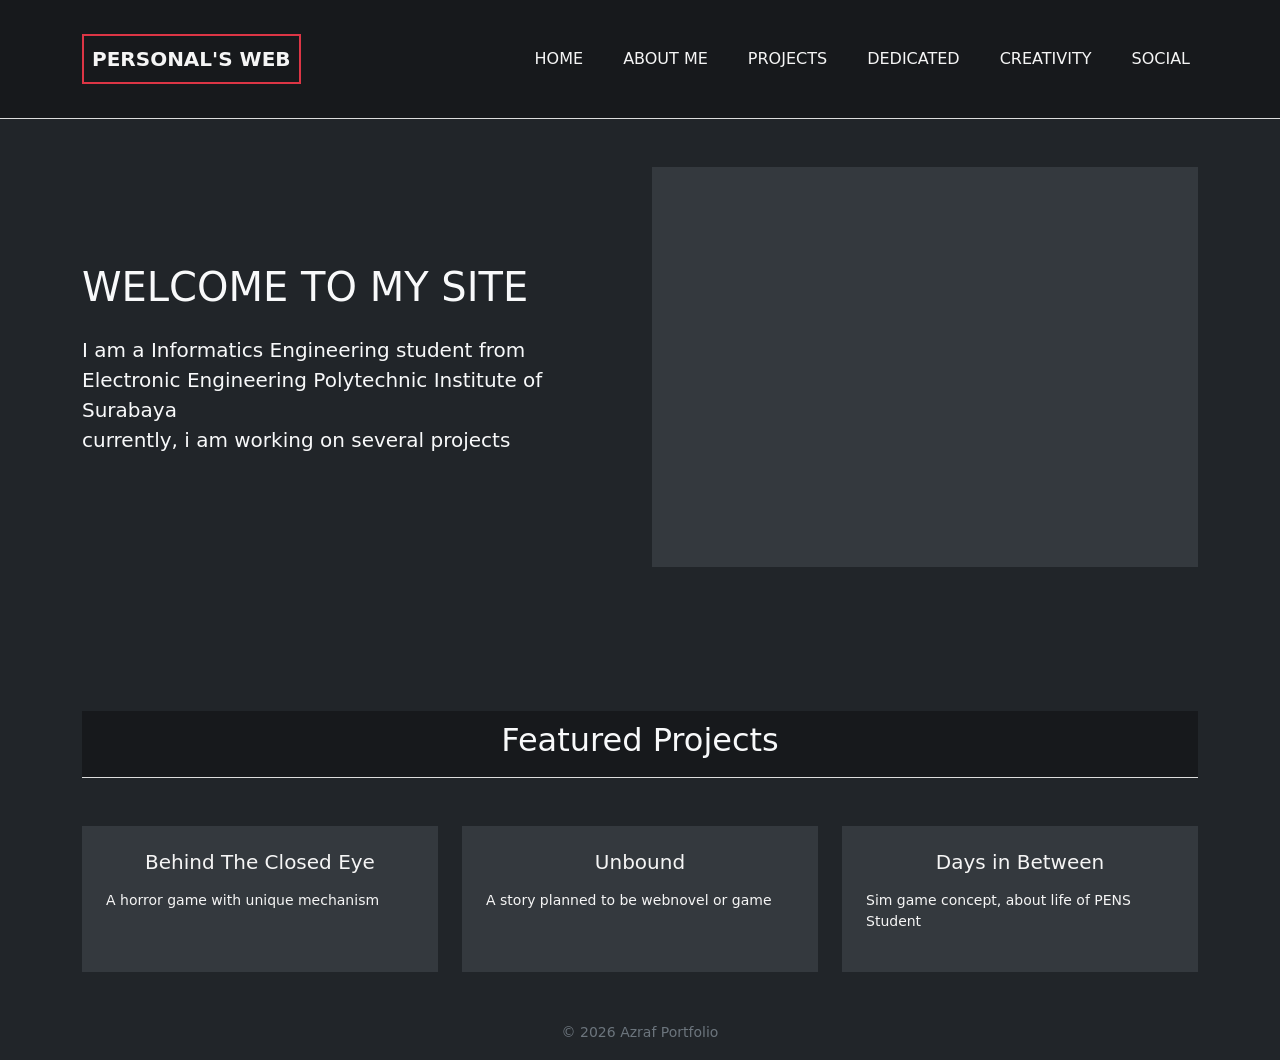
==== index.html @ bf6ce956 "menambahkan bagian about me" ====
<!DOCTYPE html>
<html lang="id">
  <head>
    <meta charset="utf-8">
    <meta name="viewport" content="width=device-width, initial-scale=1">
    <title>Azraf's Website</title>
    <link rel="icon" href="assets/online-student.png">
    <link href="assets/bootstrap-5.3.8-dist/bootstrap-5.3.8-dist/css/bootstrap.min.css" rel="stylesheet">
    <link rel="stylesheet" href="style.css">
  </head>
  <body class="bg-dark text-light">
<!-- BAGIAN KEPALA / NAVIGASI -->
    <header>
<nav class="navbar navbar-expand-lg">
    <div class="container py-3">

        <!-- Logo -->
        <a class="navbar-brand border border-2 border-danger p-2" href="index.html">
            <strong>PERSONAL'S WEB</strong>
        </a>

        <!-- Hamburger -->
        <button class="navbar-toggler" type="button"
                data-bs-toggle="collapse"
                data-bs-target="#navbarMenu"
                aria-controls="navbarMenu"
                aria-expanded="false"
                aria-label="Toggle navigation">
            <span class="navbar-toggler-icon"></span>
        </button>

        <!-- Menu -->
        <div class="collapse navbar-collapse" id="navbarMenu">
            <div class="navbar-nav ms-auto gap-lg-4">
                <a class="nav-link text-uppercase" href="index.html">HOME</a>
                <a class="nav-link text-uppercase" href="about.html">ABOUT ME</a>
                <a class="nav-link text-uppercase" href="projects.html">PROJECTS</a>
                <a class="nav-link text-uppercase" href="dedicated.html">DEDICATED</a>
                <a class="nav-link text-uppercase" href="creativity.html">CREATIVITY</a>
                <a class="nav-link text-uppercase" href="social.html">SOCIAL</a>
            </div>
        </div>

    </div>
</nav>
    </header>

    <!-- KONTEN UTAMA -->
    <main class="container mt-5">
        
        <!-- BAGIAN HERO (Perkenalan Diri) -->
        <section class="row align-items-center mb-5 pb-5">
            
            <!-- Kolom Teks (Kiri) -->
            <article class="col-md-6 text-center text-md-start pe-md-5">
                <h1 class="mb-4 text-uppercase">WELCOME TO MY SITE</h1> <!--[cite: 1] -->
                <p class="fs-5">
                    I am a Informatics Engineering student from<br> <!--[cite: 1] -->
                    Electronic Engineering Polytechnic Institute of<br> <!--[cite: 1] -->
                    Surabaya<br> <!--[cite: 1] -->
                    currently, i am working on several projects <!--[cite: 1] -->
                </p>
            </article>

            <!-- Kolom Gambar (Kanan) -->
            <aside class="col-md-6">
                <!-- Kotak abu-abu sebagai pengganti gambar -->
                <div class="bg-secondary bg-opacity-25 d-flex justify-content-center align-items-center" style="height: 400px;">
                    <h2 class="text-uppercase text-dark" style="transform: rotate(-45deg);"></h2> <!--[cite: 1] -->
                </div>
            </aside>

        </section>

        <!-- BAGIAN PROYEK -->
        <section class="mt-5 pt-5">
            
            <!-- Judul Seksi Proyek -->
            <header class="text-center mb-5">
                <h2>Featured Projects</h2> <!--[cite: 1] -->
            </header>

            <!-- Grid 3 Kolom untuk Kartu Proyek -->
            <div class="row g-4">
                
                <!-- Proyek 1 -->
                <article class="col-md-4">
                    <div class="card bg-secondary bg-opacity-25 h-100 p-4 border-0 rounded-0">
                        <h3 class="h5 text-center mb-3">Behind The Closed Eye</h3> <!--[cite: 1] -->
                        <p class="small">A horror game with unique mechanism</p> <!--[cite: 1] -->
                    </div>
                </article>

                <!-- Proyek 2 -->
                <article class="col-md-4">
                    <div class="card bg-secondary bg-opacity-25 h-100 p-4 border-0 rounded-0">
                        <h3 class="h5 text-center mb-3">Unbound</h3> <!--[cite: 1] -->
                        <p class="small">A story planned to be webnovel or game</p> <!--[cite: 1] -->
                    </div>
                </article>

                <!-- Proyek 3 -->
                <article class="col-md-4">
                    <div class="card bg-secondary bg-opacity-25 h-100 p-4 border-0 rounded-0">
                        <h3 class="h5 text-center mb-3">Days in Between</h3> <!--[cite: 1] -->
                        <p class="small">Sim game concept, about life of PENS Student</p> <!--[cite: 1] -->
                    </div>
                </article>

            </div>
        </section>

        <!-- BAGIAN KAKI: (Opsional) Hak Cipta -->
        <footer class="container text-center mt-5 mb-3 text-secondary">
            <small>&copy; 2026 Azraf Portfolio</small>
        </footer>
        
    </main>
    <script src="assets/bootstrap-5.3.8-dist/bootstrap-5.3.8-dist/js/bootstrap.bundle.min.js"></script>
  </body>
</html>
---- style.css ----
header {
    padding: 10px 20px;
    border-bottom: 1px solid #ddd;
    background-color: #17191c;
}
.navbar .nav-link {
    color: #f5f5f5;
}
.navbar .nav-link:hover {
    color: #dc3545;
}
.navbar .navbar-brand {
    color: #f5f5f5;
}
.navbar-toggler-icon {
    background-image: url("data:image/svg+xml,%3csvg xmlns='http://www.w3.org/2000/svg' viewBox='0 0 30 30'%3e%3cpath stroke='rgba%28255,255,255,1%29' stroke-linecap='round' stroke-miterlimit='10' stroke-width='2' d='M4 7h22M4 15h22M4 23h22'/%3e%3c/svg%3e");
}

.col-md-4 .card {
    color: #f5f5f5;
}

.mb-5 .row .bg-light {
    width: 25px;
    height: 25px;
}
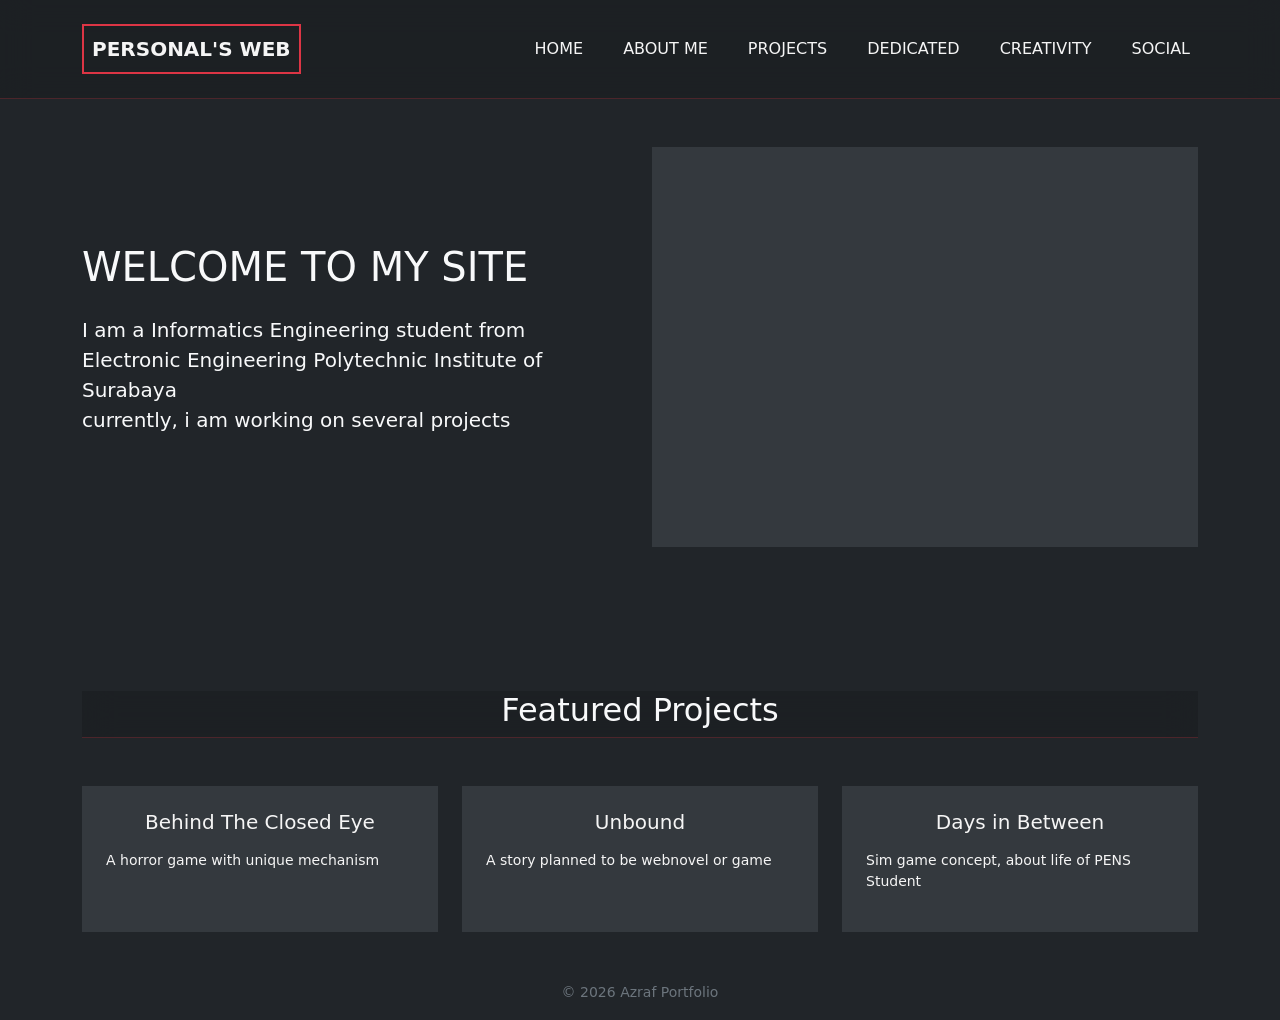
==== commit 808bc638: "add projects page" ====
--- a/index.html
+++ b/index.html
@@ -65,8 +65,8 @@
             <!-- Kolom Gambar (Kanan) -->
             <aside class="col-md-6">
                 <!-- Kotak abu-abu sebagai pengganti gambar -->
-                <div class="bg-secondary bg-opacity-25 d-flex justify-content-center align-items-center" style="height: 400px;">
-                    <h2 class="text-uppercase text-dark" style="transform: rotate(-45deg);"></h2> <!--[cite: 1] -->
+                <div class="kotak-home bg-secondary bg-opacity-25 d-flex justify-content-center align-items-center">
+                    <h2 class="text-uppercase text-dark"></h2> <!--[cite: 1] -->
                 </div>
             </aside>
 
@@ -101,7 +101,7 @@
 
                 <!-- Proyek 3 -->
                 <article class="col-md-4">
-                    <div class="card bg-secondary bg-opacity-25 h-100 p-4 border-0 rounded-0">
+                    <div class="card bg-secondary bg-opacity-25 h-100 p-4 border-0 rounded-0" >
                         <h3 class="h5 text-center mb-3">Days in Between</h3> <!--[cite: 1] -->
                         <p class="small">Sim game concept, about life of PENS Student</p> <!--[cite: 1] -->
                     </div>
--- a/style.css
+++ b/style.css
@@ -1,8 +1,16 @@
+
 header {
-    padding: 10px 20px;
-    border-bottom: 1px solid #ddd;
-    background-color: #17191c;
-}
+    position: sticky;
+    top: 0;
+    z-index: 1000;
+
+    background-color: rgba(23, 25, 28, 0.4);
+    backdrop-filter: blur(16px);
+    -webkit-backdrop-filter: blur(16px);
+
+    border-bottom: 1px solid rgba(220, 53, 69, 0.25);
+}
+
 .navbar .nav-link {
     color: #f5f5f5;
 }
@@ -20,7 +28,301 @@
     color: #f5f5f5;
 }
 
-.mb-5 .row .bg-light {
+.foto-about {
+    height: 250px;
+}
+
+.foto-about-academic-consistency {
+    width: 100%;
+    max-width: 500px;
+    height: 250px;
+
+}
+
+.poster-lomba {
+    height: 350px;
+}
+
+.kotak-home {
+    height: 400px;
+}
+
+
+
+.timeline {
+    position: relative;
+    max-width: 900px;
+    padding: 20px 0;
+}
+
+/* Garis vertikal utama */
+.timeline-track {
+    position: absolute;
+    top: 20px;
+    bottom: 20px;
+    left: 50%;
+    width: 3px;
+    background-color: #dc3545;
+    transform: translateX(-50%);
+}
+
+/* Satu item timeline */
+.timeline-item {
+    display: grid;
+    grid-template-columns: 1fr 60px 1fr;
+    align-items: center;
+    position: relative;
+    min-height: 150px;
+}
+
+/* Tahun */
+.timeline-year {
+    text-align: right;
+    padding-right: 25px;
+}
+
+.timeline-year span {
+    display: inline-block;
+    background-color: rgba(108, 117, 125, 0.25);
+    padding: 5px 15px;
+}
+
+/* Area bulatan */
+.timeline-marker {
+    display: flex;
+    justify-content: center;
+    align-items: center;
+    position: relative;
+    z-index: 2;
+}
+
+/* Bulatan merah */
+.timeline-dot {
+    width: 20px;
+    height: 20px;
+    border-radius: 50%;
+    background-color: #dc3545;
+    border: 4px solid #212529;
+}
+
+/* Kotak informasi */
+.timeline-content {
+    background-color: rgba(108, 117, 125, 0.25);
+    padding: 15px;
+    text-align: center;
+    margin-left: 15px;
+}
+
+.timeline-content h5 {
+    margin-bottom: 5px;
+}
+
+.timeline-content p {
+    font-size: 0.875rem;
+    margin-bottom: 0;
+}
+
+
+@media (max-width: 767.98px) {
+
+    .timeline {
+        padding-left: 20px;
+    }
+
+    .timeline-track {
+        left: 20px;
+        top: 20px;
+        bottom: 20px;
+    }
+
+    .timeline-item {
+        grid-template-columns: 40px 1fr;
+        min-height: 150px;
+    }
+
+    .timeline-year {
+        grid-column: 2;
+        grid-row: 1;
+        text-align: left;
+        padding: 0 0 8px 15px;
+    }
+
+    .timeline-marker {
+        grid-column: 1;
+        grid-row: 1 / span 2;
+    }
+
+    .timeline-content {
+        grid-column: 2;
+        grid-row: 2;
+        margin-left: 15px;
+    }
+}
+
+/* ================================
+   PROJECTS PAGE
+   ================================ */
+
+/* Judul halaman */
+.projects-header {
+    max-width: 900px;
+    margin-left: auto;
+    margin-right: auto;
+}
+
+.projects-title {
+    display: inline-block;
+}
+
+.projects-description {
+    display: inline-block;
+}
+
+
+/* Daftar project */
+.projects-list {
+    max-width: 1100px;
+    margin-left: auto;
+    margin-right: auto;
+}
+
+
+/* Satu project */
+.project-item {
+    position: relative;
+}
+
+
+/* Nomor project */
+.project-marker {
+    min-height: 300px;
+}
+
+.project-number {
+    width: 50px;
+    height: 50px;
+
+    display: flex;
+    justify-content: center;
+    align-items: center;
+
+    background-color: #212529;
+    color: #dc3545;
+
+    border-radius: 50%;
+
+    font-size: 1.5rem;
+    font-weight: bold;
+
+    box-shadow: 0 0 10px rgba(0, 0, 0, 0.5);
+
+    position: relative;
+    z-index: 2;
+}
+
+
+/* Garis di bawah nomor */
+.project-line {
     width: 25px;
-    height: 25px;
+    flex-grow: 1;
+
+    min-height: 250px;
+
+    background-color: #212529;
+}
+
+
+/* Placeholder gambar */
+.project-image {
+    min-height: 300px;
+
+    background-color: rgba(108, 117, 125, 0.25);
+}
+
+.project-placeholder {
+    color: #212529;
+}
+
+
+/* Tag kategori */
+.project-tag {
+    display: inline-block;
+
+    background-color: rgba(108, 117, 125, 0.25);
+
+    padding: 0.25rem 0.5rem;
+
+    color: #212529;
+
+    font-size: 0.875rem;
+    font-weight: bold;
+}
+
+
+/* Informasi project */
+.project-info-label {
+    color: #f5f5f5;
+}
+
+.project-info-box {
+    display: flex;
+
+    max-width: 350px;
+
+    background-color: rgba(108, 117, 125, 0.5);
+
+    color: #212529;
+}
+
+.project-info-accent {
+    width: 8px;
+    flex-shrink: 0;
+
+    background-color: #212529;
+}
+
+.project-info-text {
+    padding: 0.25rem 0.5rem;
+
+    font-size: 0.875rem;
+    font-weight: bold;
+}
+
+
+/* ================================
+   RESPONSIVE
+   ================================ */
+
+@media (max-width: 767.98px) {
+
+    .project-marker {
+        min-height: 300px;
+    }
+
+    .project-number {
+        width: 45px;
+        height: 45px;
+
+        font-size: 1.25rem;
+    }
+
+    .project-line {
+        width: 20px;
+        min-height: 250px;
+    }
+
+    .project-image {
+        min-height: 250px;
+    }
+
+    .project-info-box {
+        max-width: 100%;
+    }
+
+}
+.project-image-content {
+    width: 100%;
+    height: 100%;
+    object-fit: cover;
+    display: block;
 }
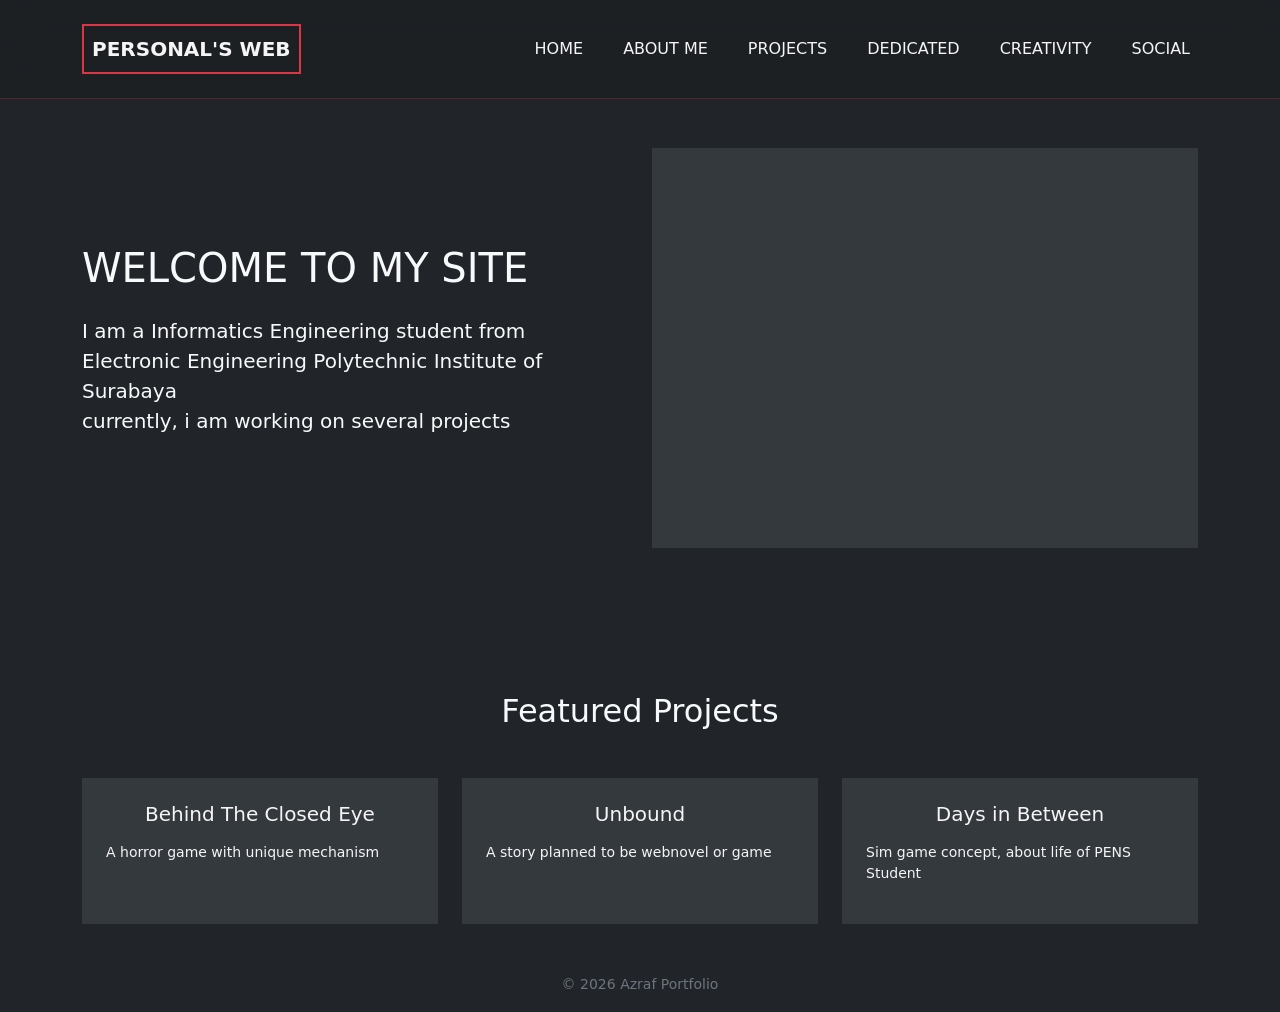
==== commit 517bdde7: "nav can dissapear" ====
--- a/index.html
+++ b/index.html
@@ -76,9 +76,9 @@
         <section class="mt-5 pt-5">
             
             <!-- Judul Seksi Proyek -->
-            <header class="text-center mb-5">
+            <div class="text-center mb-5">
                 <h2>Featured Projects</h2> <!--[cite: 1] -->
-            </header>
+            </div>
 
             <!-- Grid 3 Kolom untuk Kartu Proyek -->
             <div class="row g-4">
@@ -117,5 +117,6 @@
         
     </main>
     <script src="assets/bootstrap-5.3.8-dist/bootstrap-5.3.8-dist/js/bootstrap.bundle.min.js"></script>
+    <script src="global.js"></script>
   </body>
 </html>
--- a/style.css
+++ b/style.css
@@ -1,7 +1,10 @@
 
 header {
-    position: sticky;
+    position: fixed;
     top: 0;
+    left: 0;
+    width: 100%;
+
     z-index: 1000;
 
     background-color: rgba(23, 25, 28, 0.4);
@@ -9,8 +12,20 @@
     -webkit-backdrop-filter: blur(16px);
 
     border-bottom: 1px solid rgba(220, 53, 69, 0.25);
-}
-
+
+    transform: translateY(0);
+    transition: transform 0.3s ease;
+}
+
+/* Navbar disembunyikan */
+header.navbar-hidden {
+    transform: translateY(-100%);
+}
+
+/* Karena header sekarang fixed */
+main {
+    padding-top: 100px;
+}
 .navbar .nav-link {
     color: #f5f5f5;
 }
@@ -159,11 +174,7 @@
     }
 }
 
-/* ================================
-   PROJECTS PAGE
-   ================================ */
-
-/* Judul halaman */
+
 .projects-header {
     max-width: 900px;
     margin-left: auto;
@@ -179,7 +190,6 @@
 }
 
 
-/* Daftar project */
 .projects-list {
     max-width: 1100px;
     margin-left: auto;
@@ -187,13 +197,12 @@
 }
 
 
-/* Satu project */
 .project-item {
     position: relative;
 }
 
 
-/* Nomor project */
+
 .project-marker {
     min-height: 300px;
 }
@@ -221,7 +230,7 @@
 }
 
 
-/* Garis di bawah nomor */
+
 .project-line {
     width: 25px;
     flex-grow: 1;
@@ -232,7 +241,7 @@
 }
 
 
-/* Placeholder gambar */
+
 .project-image {
     min-height: 300px;
 
@@ -244,7 +253,7 @@
 }
 
 
-/* Tag kategori */
+
 .project-tag {
     display: inline-block;
 
@@ -289,10 +298,6 @@
 }
 
 
-/* ================================
-   RESPONSIVE
-   ================================ */
-
 @media (max-width: 767.98px) {
 
     .project-marker {
@@ -323,6 +328,6 @@
 .project-image-content {
     width: 100%;
     height: 100%;
-    object-fit: cover;
+    object-fit: contain;
     display: block;
 }
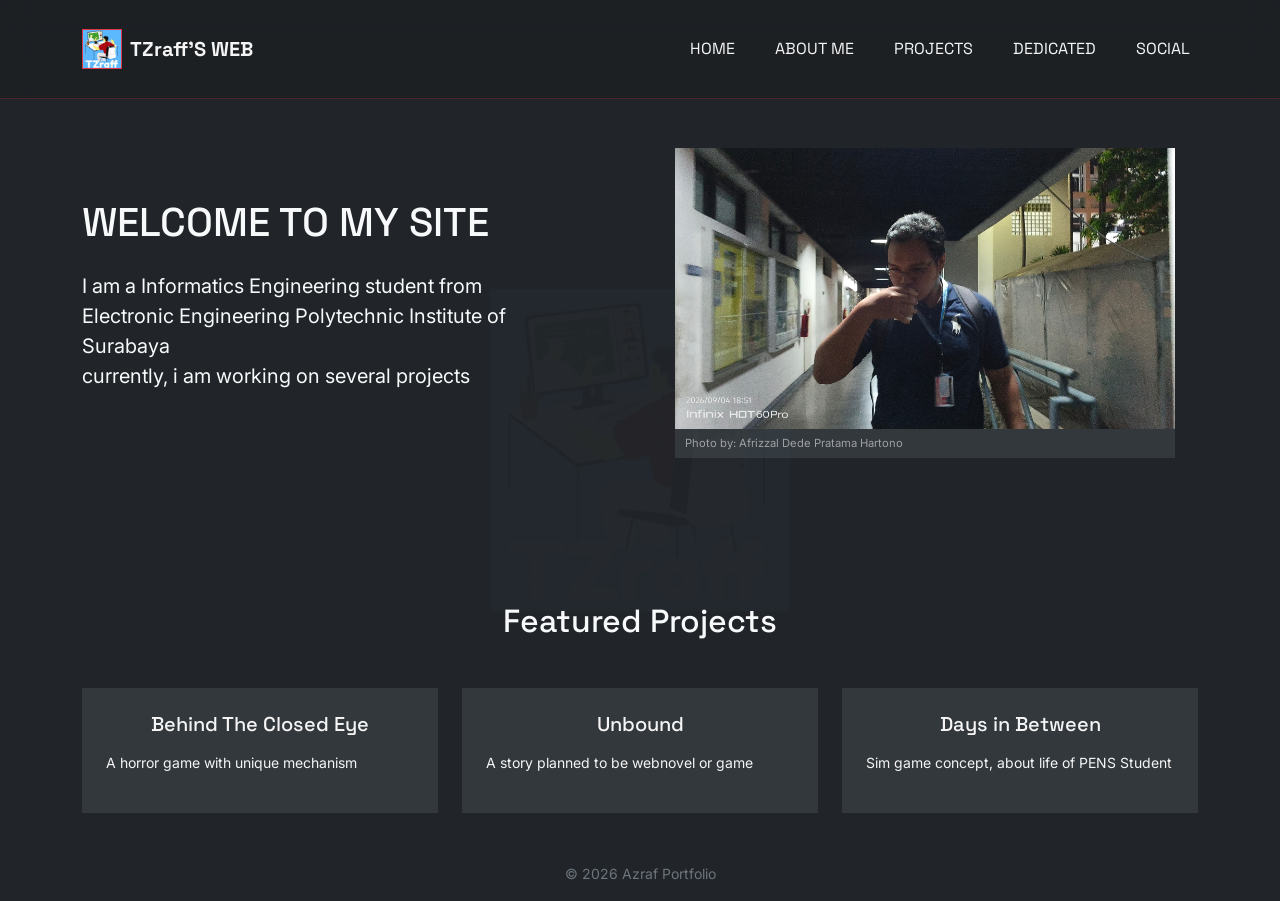
==== commit a96ab7bc: "menambahkan asset, mengubah font, dan memberi efek animasi fade-in fade-out" ====
--- a/index.html
+++ b/index.html
@@ -4,20 +4,26 @@
     <meta charset="utf-8">
     <meta name="viewport" content="width=device-width, initial-scale=1">
     <title>Azraf's Website</title>
-    <link rel="icon" href="assets/online-student.png">
+    <link rel="icon" href="assets/logo TZraff.jpeg">
     <link href="assets/bootstrap-5.3.8-dist/bootstrap-5.3.8-dist/css/bootstrap.min.css" rel="stylesheet">
     <link rel="stylesheet" href="style.css">
   </head>
   <body class="bg-dark text-light">
+
+<!-- background-web -->
+<div class="background-web">
+    <img src="assets/logo TZraff.jpeg" alt="">
+</div>
 <!-- BAGIAN KEPALA / NAVIGASI -->
     <header>
 <nav class="navbar navbar-expand-lg">
     <div class="container py-3">
 
         <!-- Logo -->
-        <a class="navbar-brand border border-2 border-danger p-2" href="index.html">
-            <strong>PERSONAL'S WEB</strong>
-        </a>
+        <a class="navbar-brand d-flex align-items-center gap-2" href="index.html">
+    <img src="assets/logo TZraff.jpeg" alt="TZraff Logo" class="navbar-logo">
+    <strong>TZraff'S WEB</strong>
+</a>
 
         <!-- Hamburger -->
         <button class="navbar-toggler" type="button"
@@ -36,7 +42,6 @@
                 <a class="nav-link text-uppercase" href="about.html">ABOUT ME</a>
                 <a class="nav-link text-uppercase" href="projects.html">PROJECTS</a>
                 <a class="nav-link text-uppercase" href="dedicated.html">DEDICATED</a>
-                <a class="nav-link text-uppercase" href="creativity.html">CREATIVITY</a>
                 <a class="nav-link text-uppercase" href="social.html">SOCIAL</a>
             </div>
         </div>
@@ -65,8 +70,9 @@
             <!-- Kolom Gambar (Kanan) -->
             <aside class="col-md-6">
                 <!-- Kotak abu-abu sebagai pengganti gambar -->
-                <div class="kotak-home bg-secondary bg-opacity-25 d-flex justify-content-center align-items-center">
-                    <h2 class="text-uppercase text-dark"></h2> <!--[cite: 1] -->
+                <div class="kotak-home bg-secondary bg-opacity-25 justify-content-center align-items-center">
+                    <img src="assets/foto-home.jpeg" alt="pria tampan">
+                    <p class="photo-caption">Photo by: Afrizzal Dede Pratama Hartono</p>
                 </div>
             </aside>
 
@@ -85,26 +91,26 @@
                 
                 <!-- Proyek 1 -->
                 <article class="col-md-4">
-                    <div class="card bg-secondary bg-opacity-25 h-100 p-4 border-0 rounded-0">
+                    <a class="card bg-secondary bg-opacity-25 h-100 p-4 border-0 rounded-0" href="projects.html#behind-the-closed-eyes">
                         <h3 class="h5 text-center mb-3">Behind The Closed Eye</h3> <!--[cite: 1] -->
                         <p class="small">A horror game with unique mechanism</p> <!--[cite: 1] -->
-                    </div>
+                    </a>
                 </article>
 
                 <!-- Proyek 2 -->
                 <article class="col-md-4">
-                    <div class="card bg-secondary bg-opacity-25 h-100 p-4 border-0 rounded-0">
+                    <a class="card bg-secondary bg-opacity-25 h-100 p-4 border-0 rounded-0" href="projects.html#unbound--">
                         <h3 class="h5 text-center mb-3">Unbound</h3> <!--[cite: 1] -->
                         <p class="small">A story planned to be webnovel or game</p> <!--[cite: 1] -->
-                    </div>
+                    </a>
                 </article>
 
                 <!-- Proyek 3 -->
                 <article class="col-md-4">
-                    <div class="card bg-secondary bg-opacity-25 h-100 p-4 border-0 rounded-0" >
+                    <a class="card bg-secondary bg-opacity-25 h-100 p-4 border-0 rounded-0" href="projects.html#days-in-between" >
                         <h3 class="h5 text-center mb-3">Days in Between</h3> <!--[cite: 1] -->
                         <p class="small">Sim game concept, about life of PENS Student</p> <!--[cite: 1] -->
-                    </div>
+                    </a>
                 </article>
 
             </div>
--- a/style.css
+++ b/style.css
@@ -1,10 +1,39 @@
+/* =========================================
+   GLOBAL TYPOGRAPHY
+   ========================================= */
+
+@import url('https://fonts.googleapis.com/css2?family=Inter:wght@400;500;600;700&family=JetBrains+Mono:wght@400;500;600;700&family=Space+Grotesk:wght@400;500;600;700&display=swap');
+
+body {
+    font-family: 'Inter', sans-serif;
+}
+
+h1,
+h2,
+h3,
+h4,
+h5,
+h6,
+.navbar,
+.heading-box,
+.title-box-gray,
+.game-title {
+    font-family: 'Space Grotesk', sans-serif;
+}
+
+.page-monospace {
+    font-family: 'JetBrains Mono', monospace;
+}
+
+/* =========================================
+   HEADER & NAVBAR
+   ========================================= */
 
 header {
     position: fixed;
     top: 0;
     left: 0;
     width: 100%;
-
     z-index: 1000;
 
     background-color: rgba(23, 25, 28, 0.4);
@@ -17,30 +46,62 @@
     transition: transform 0.3s ease;
 }
 
-/* Navbar disembunyikan */
 header.navbar-hidden {
     transform: translateY(-100%);
 }
 
-/* Karena header sekarang fixed */
 main {
     padding-top: 100px;
 }
+
 .navbar .nav-link {
     color: #f5f5f5;
 }
+
 .navbar .nav-link:hover {
     color: #dc3545;
 }
+
+.navbar .nav-link.active {
+    color: #ffffff;
+}
+.navbar-logo {
+    width: 40px;
+    height: 40px;
+    object-fit: cover;
+    border: 1px solid #dc3545;
+}
 .navbar .navbar-brand {
     color: #f5f5f5;
 }
+
 .navbar-toggler-icon {
     background-image: url("data:image/svg+xml,%3csvg xmlns='http://www.w3.org/2000/svg' viewBox='0 0 30 30'%3e%3cpath stroke='rgba%28255,255,255,1%29' stroke-linecap='round' stroke-miterlimit='10' stroke-width='2' d='M4 7h22M4 15h22M4 23h22'/%3e%3c/svg%3e");
 }
 
+.scroll-reveal {
+    opacity: 0;
+    filter: blur(8px) grayscale(1);
+    transform: translateY(25px) scale(0.99);
+
+    transition:
+        opacity 0.7s ease,
+        filter 0.7s ease,
+        transform 0.7s ease;
+}
+
+.scroll-reveal.show {
+    opacity: 1;
+    filter: blur(0) grayscale(0);
+    transform: translateY(0) scale(1);
+}
+/* =========================================
+   GENERAL / ABOUT
+   ========================================= */
+
 .col-md-4 .card {
     color: #f5f5f5;
+    text-decoration: none;
 }
 
 .foto-about {
@@ -51,7 +112,6 @@
     width: 100%;
     max-width: 500px;
     height: 250px;
-
 }
 
 .poster-lomba {
@@ -59,10 +119,52 @@
 }
 
 .kotak-home {
-    height: 400px;
-}
-
-
+    display: flex;
+    flex-direction: column;
+    background-color: rgba(108, 117, 125, 0.25);
+    max-width: 500px;   /* Atur angka ini (misal: 400px atau 500px) sesuai ukuran kecil yang Anda inginkan */
+    margin: 0 auto;
+}
+
+.kotak-home img {
+    width: 100%;
+    height: auto;
+    display: block;
+}
+
+
+.kotak-home .border {
+    height: 100%;
+    display: flex;
+    flex-direction: column;
+    justify-content: space-between;
+    background-color: transparent !important;
+    border: none !important;
+    padding: 0 !important; /* Menghilangkan jarak putih di sekeliling gambar */
+
+}
+
+.kolom-teks-tengah {
+    display: flex;
+    align-items: center;
+    justify-content: center;
+    text-align: center;
+}
+
+.photo-caption {
+    display: block;
+    width: 100%;
+
+    margin: 0;
+    padding: 6px 10px;
+
+    color: rgba(245, 245, 245, 0.55);
+    font-size: 0.7rem;
+    text-align: left;
+}
+/* =========================================
+   TIMELINE
+   ========================================= */
 
 .timeline {
     position: relative;
@@ -70,27 +172,27 @@
     padding: 20px 0;
 }
 
-/* Garis vertikal utama */
 .timeline-track {
     position: absolute;
     top: 20px;
     bottom: 20px;
     left: 50%;
     width: 3px;
+
     background-color: #dc3545;
+
     transform: translateX(-50%);
 }
 
-/* Satu item timeline */
 .timeline-item {
     display: grid;
     grid-template-columns: 1fr 60px 1fr;
     align-items: center;
+
     position: relative;
     min-height: 150px;
 }
 
-/* Tahun */
 .timeline-year {
     text-align: right;
     padding-right: 25px;
@@ -98,34 +200,38 @@
 
 .timeline-year span {
     display: inline-block;
-    background-color: rgba(108, 117, 125, 0.25);
+
+    background-color: rgba(108, 117, 125, 0.25);
+
     padding: 5px 15px;
 }
 
-/* Area bulatan */
 .timeline-marker {
     display: flex;
     justify-content: center;
     align-items: center;
+
     position: relative;
     z-index: 2;
 }
 
-/* Bulatan merah */
 .timeline-dot {
     width: 20px;
     height: 20px;
+
     border-radius: 50%;
+
     background-color: #dc3545;
     border: 4px solid #212529;
 }
 
-/* Kotak informasi */
 .timeline-content {
     background-color: rgba(108, 117, 125, 0.25);
+
     padding: 15px;
+    margin-left: 15px;
+
     text-align: center;
-    margin-left: 15px;
 }
 
 .timeline-content h5 {
@@ -138,7 +244,390 @@
 }
 
 
+/* =========================================
+   PROJECTS - GENERAL
+   ========================================= */
+
+.projects-header {
+    max-width: 900px;
+
+    margin-left: auto;
+    margin-right: auto;
+}
+
+.projects-title,
+.projects-description {
+    display: inline-block;
+}
+
+.projects-list {
+    max-width: 1100px;
+
+    margin-left: auto;
+    margin-right: auto;
+}
+
+.project-item {
+    position: relative;
+}
+
+.project-marker {
+    min-height: 300px;
+}
+
+.project-number {
+    width: 50px;
+    height: 50px;
+
+    display: flex;
+    justify-content: center;
+    align-items: center;
+
+    position: relative;
+    z-index: 2;
+
+    background-color: #212529;
+    color: #dc3545;
+
+    border-radius: 50%;
+
+    font-size: 1.5rem;
+    font-weight: bold;
+
+    box-shadow: 0 0 10px rgba(0, 0, 0, 0.5);
+}
+
+.project-line {
+    width: 25px;
+    min-height: 250px;
+
+    flex-grow: 1;
+
+    background-color: #212529;
+}
+
+.project-image {
+    min-height: 300px;
+
+    background-color: rgba(108, 117, 125, 0.25);
+}
+
+.project-image-content {
+    width: 100%;
+    height: 100%;
+
+    display: block;
+
+    object-fit: contain;
+}
+
+.project-placeholder {
+    color: #212529;
+}
+
+.project-tag {
+    display: inline-block;
+
+    background-color: rgba(108, 117, 125, 0.25);
+
+    padding: 0.25rem 0.5rem;
+
+    color: rgb(225, 125, 125);
+
+    font-size: 0.875rem;
+    font-weight: bold;
+}
+
+
+/* =========================================
+   PROJECT INFORMATION
+   ========================================= */
+
+.project-info-label {
+    color: #f5f5f5;
+}
+
+.project-info-text {
+    padding: 0.25rem 0.5rem;
+
+    color: rgb(225, 125, 125);
+
+    font-size: 0.875rem;
+    font-weight: bold;
+}
+
+.project-info-box {
+    display: flex;
+
+    max-width: 350px;
+
+    background-color: rgba(108, 117, 125, 0.5);
+
+    color: #212529;
+}
+
+.project-info-accent {
+    width: 8px;
+    flex-shrink: 0;
+
+    background-color: #212529;
+}
+
+
+/* =========================================
+   THE CLOSED EYES
+   ========================================= */
+
+/*
+.page-monospace {
+    font-family: 'Courier New', Courier, monospace;
+}
+
+.page-monospace p,
+.page-monospace h1,
+.page-monospace h2,
+.page-monospace h3,
+.page-monospace h4,
+.page-monospace h5 {
+    letter-spacing: 0.5px;
+}
+*/
+
+
+/* ---------- Typography & Title ---------- */
+
+.title-box-gray {
+    display: inline-block;
+
+    background-color: rgba(108, 117, 125, 0.5);
+
+    padding: 0.2rem 2.5rem;
+
+    font-weight: bold;
+    font-size: 1.25rem;
+    letter-spacing: 3px;
+}
+
+.game-title {
+    font-size: 2.5rem;
+    font-weight: bold;
+    letter-spacing: 4px;
+}
+
+.subtitle-box-inverted {
+    display: inline-block;
+
+    background-color: #f5f5f5;
+    color: #212529;
+
+    padding: 2px 10px;
+
+    font-size: 0.85rem;
+    font-weight: bold;
+}
+
+.tracking-wide {
+    letter-spacing: 2px;
+}
+
+.heading-box {
+    display: inline-block;
+
+    background-color: rgba(108, 117, 125, 0.5);
+
+    padding: 0.5rem 3rem;
+
+    font-weight: bold;
+    font-size: 1.1rem;
+    letter-spacing: 2px;
+}
+
+.content-box-gray {
+    max-width: 900px;
+
+    background-color: rgba(108, 117, 125, 0.25);
+
+    padding: 2.5rem;
+}
+
+
+/* ---------- Dividers ---------- */
+
+.divider-thick {
+    width: 100%;
+    height: 40px;
+
+    display: flex;
+    align-items: center;
+
+    position: relative;
+
+    background-color: #111;
+}
+
+.divider-thick::after {
+    content: "";
+
+    width: 100%;
+    height: 8px;
+
+    background-color: #dc3545;
+}
+
+.divider-barbell {
+    width: 100%;
+    height: 8px;
+
+    position: relative;
+
+    margin: 5rem 0;
+
+    background-color: #dc3545;
+
+    border-radius: 4px;
+}
+
+.divider-barbell::before,
+.divider-barbell::after {
+    content: "";
+
+    width: 35px;
+    height: 35px;
+
+    position: absolute;
+    top: 50%;
+
+    background-color: #111;
+
+    border-radius: 50%;
+
+    transform: translateY(-50%);
+}
+
+.divider-barbell::before {
+    left: -10px;
+}
+
+.divider-barbell::after {
+    right: -10px;
+}
+
+
+/* ---------- Flowchart ---------- */
+
+.flowchart-wrapper {
+    max-width: 700px;
+}
+
+.flowchart-pill {
+    display: inline-block;
+
+    min-width: 180px;
+
+    background-color: rgba(108, 117, 125, 0.5);
+
+    padding: 12px 30px;
+
+    border-radius: 50px;
+
+    font-weight: bold;
+
+    text-align: center;
+}
+
+.flowchart-line-vertical,
+.flowchart-line-vertical-drop {
+    width: 1px;
+    height: 35px;
+
+    background-color: #f5f5f5;
+}
+
+.flowchart-line-vertical {
+    margin: 0 auto;
+}
+
+.flowchart-line-horizontal {
+    width: 60%;
+    height: 35px;
+
+    position: relative;
+    margin: 0 auto;
+
+    background-color: transparent;
+}
+
+.flowchart-line-horizontal::before {
+    content: "";
+
+    position: absolute;
+    top: 0;
+    left: 0;
+
+    width: 100%;
+    height: 1px;
+
+    background-color: #f5f5f5;
+}
+
+.flowchart-branches .flowchart-branch {
+    width: 45%;
+}
+
+
+/* ---------- Info Cards & Placeholders ---------- */
+
+.info-card {
+    height: 100%;
+
+    display: flex;
+    flex-direction: column;
+    justify-content: center;
+
+    background-color: rgba(108, 117, 125, 0.25);
+
+    padding: 1.5rem 1rem;
+
+    text-align: center;
+}
+
+.info-card h5 {
+    font-weight: bold;
+    font-size: 1rem;
+}
+
+.info-card p {
+    font-size: 0.85rem;
+    margin-bottom: 0;
+}
+
+.placeholder-box {
+    min-height: 250px;
+
+    display: flex;
+    align-items: center;
+    justify-content: center;
+
+    background-color: rgba(108, 117, 125, 0.25);
+
+    color: #f5f5f5;
+
+    font-size: 1.2rem;
+    font-weight: bold;
+}
+
+.placeholder-box-tall {
+    min-height: 400px;
+}
+
+
+/* =========================================
+   RESPONSIVE - MAX WIDTH 767.98px
+   ========================================= */
+
 @media (max-width: 767.98px) {
+
+    /* ---------- Timeline ---------- */
 
     .timeline {
         padding-left: 20px;
@@ -158,8 +647,10 @@
     .timeline-year {
         grid-column: 2;
         grid-row: 1;
+
+        padding: 0 0 8px 15px;
+
         text-align: left;
-        padding: 0 0 8px 15px;
     }
 
     .timeline-marker {
@@ -170,135 +661,12 @@
     .timeline-content {
         grid-column: 2;
         grid-row: 2;
+
         margin-left: 15px;
     }
-}
-
-
-.projects-header {
-    max-width: 900px;
-    margin-left: auto;
-    margin-right: auto;
-}
-
-.projects-title {
-    display: inline-block;
-}
-
-.projects-description {
-    display: inline-block;
-}
-
-
-.projects-list {
-    max-width: 1100px;
-    margin-left: auto;
-    margin-right: auto;
-}
-
-
-.project-item {
-    position: relative;
-}
-
-
-
-.project-marker {
-    min-height: 300px;
-}
-
-.project-number {
-    width: 50px;
-    height: 50px;
-
-    display: flex;
-    justify-content: center;
-    align-items: center;
-
-    background-color: #212529;
-    color: #dc3545;
-
-    border-radius: 50%;
-
-    font-size: 1.5rem;
-    font-weight: bold;
-
-    box-shadow: 0 0 10px rgba(0, 0, 0, 0.5);
-
-    position: relative;
-    z-index: 2;
-}
-
-
-
-.project-line {
-    width: 25px;
-    flex-grow: 1;
-
-    min-height: 250px;
-
-    background-color: #212529;
-}
-
-
-
-.project-image {
-    min-height: 300px;
-
-    background-color: rgba(108, 117, 125, 0.25);
-}
-
-.project-placeholder {
-    color: #212529;
-}
-
-
-
-.project-tag {
-    display: inline-block;
-
-    background-color: rgba(108, 117, 125, 0.25);
-
-    padding: 0.25rem 0.5rem;
-
-    color: #212529;
-
-    font-size: 0.875rem;
-    font-weight: bold;
-}
-
-
-/* Informasi project */
-.project-info-label {
-    color: #f5f5f5;
-}
-
-.project-info-box {
-    display: flex;
-
-    max-width: 350px;
-
-    background-color: rgba(108, 117, 125, 0.5);
-
-    color: #212529;
-}
-
-.project-info-accent {
-    width: 8px;
-    flex-shrink: 0;
-
-    background-color: #212529;
-}
-
-.project-info-text {
-    padding: 0.25rem 0.5rem;
-
-    font-size: 0.875rem;
-    font-weight: bold;
-}
-
-
-@media (max-width: 767.98px) {
+
+
+    /* ---------- Projects ---------- */
 
     .project-marker {
         min-height: 300px;
@@ -324,10 +692,139 @@
         max-width: 100%;
     }
 
-}
-.project-image-content {
-    width: 100%;
-    height: 100%;
-    object-fit: contain;
+
+    /* ---------- The Closed Eyes ---------- */
+
+    .flowchart-line-horizontal {
+        width: 80%;
+    }
+
+    .game-title {
+        font-size: 2rem;
+    }
+}
+
+/* =========================================
+   STYLE KHUSUS HALAMAN: SOCIAL
+   ========================================= */
+
+/* Class Font Monospace (Jika belum ada dari halaman sebelumnya) */
+
+.tracking-wide {
+    letter-spacing: 2px;
+}
+.heading-box {
+    display: inline-block;
+    background-color: rgba(108, 117, 125, 0.5);
+    padding: 0.5rem 3rem;
+    font-weight: bold;
+    font-size: 1.1rem;
+    letter-spacing: 2px;
+}
+
+/* Kotak Terminal Status */
+.social-terminal {
+    background-color: rgba(108, 117, 125, 0.25);
+    padding: 2rem;
+    max-width: 550px;
+}
+
+/* Area Wrapper Zig-zag */
+.social-wrapper {
+    max-width: 800px;
+}
+
+/* Kartu Detail Sosial Media */
+.social-card {
+    background-color: rgba(108, 117, 125, 0.25);
+    padding: 1.5rem 2rem;
+    width: 100%;
+    max-width: 450px;
+}
+
+/* Angka Bulat di sebelah Kartu */
+.social-number {
+    width: 55px;
+    height: 55px;
+    background-color: #212529;
+    color: #dc3545;
+    border-radius: 50%;
+    display: flex;
+    justify-content: center;
+    align-items: center;
+    font-size: 1.5rem;
+    font-weight: bold;
+    flex-shrink: 0;
+    box-shadow: 0 0 10px rgba(0, 0, 0, 0.5);
+}
+
+/* Responsive: Memperbaiki tata letak di Layar HP (Mobile) */
+@media (max-width: 767.98px) {
+    /* Membuat item sebelah kanan berubah orientasi agar seragam rata kiri di HP */
+    .social-item-right {
+        flex-direction: row-reverse;
+        justify-content: flex-start !important;
+    }
+    
+    /* Memindahkan margin angka bulat ketika dibalik */
+    .social-item-right .social-number {
+        margin-left: 0 !important;
+        margin-right: 1rem !important;
+    }
+    
+    .social-item-left .social-number {
+        margin-right: 1rem !important;
+    }
+
+    .social-card {
+        padding: 1.2rem;
+    }
+}
+
+
+
+.background-web {
+    position: fixed;
+
+    top: 50%;
+    left: 50%;
+
+    width: 300px;
+
+    transform: translate(-50%, -50%);
+
+    opacity: 0.02;
+    pointer-events: none;
+
+    z-index: -1;
+}
+
+.background-web img {
     display: block;
+
+    width: 100%;
+    height: auto;
+}
+.social-wrapper {
+    position: relative;
+}
+.social-wrapper::before,
+.social-wrapper::after {
+    content: "";
+
+    position: absolute;
+    top: 0;
+    bottom: 0;
+
+    width: 3px;
+
+    background-color: #dc3545;
+}
+
+.social-wrapper::before {
+    left: -30px;
+}
+
+.social-wrapper::after {
+    right: -30px;
 }
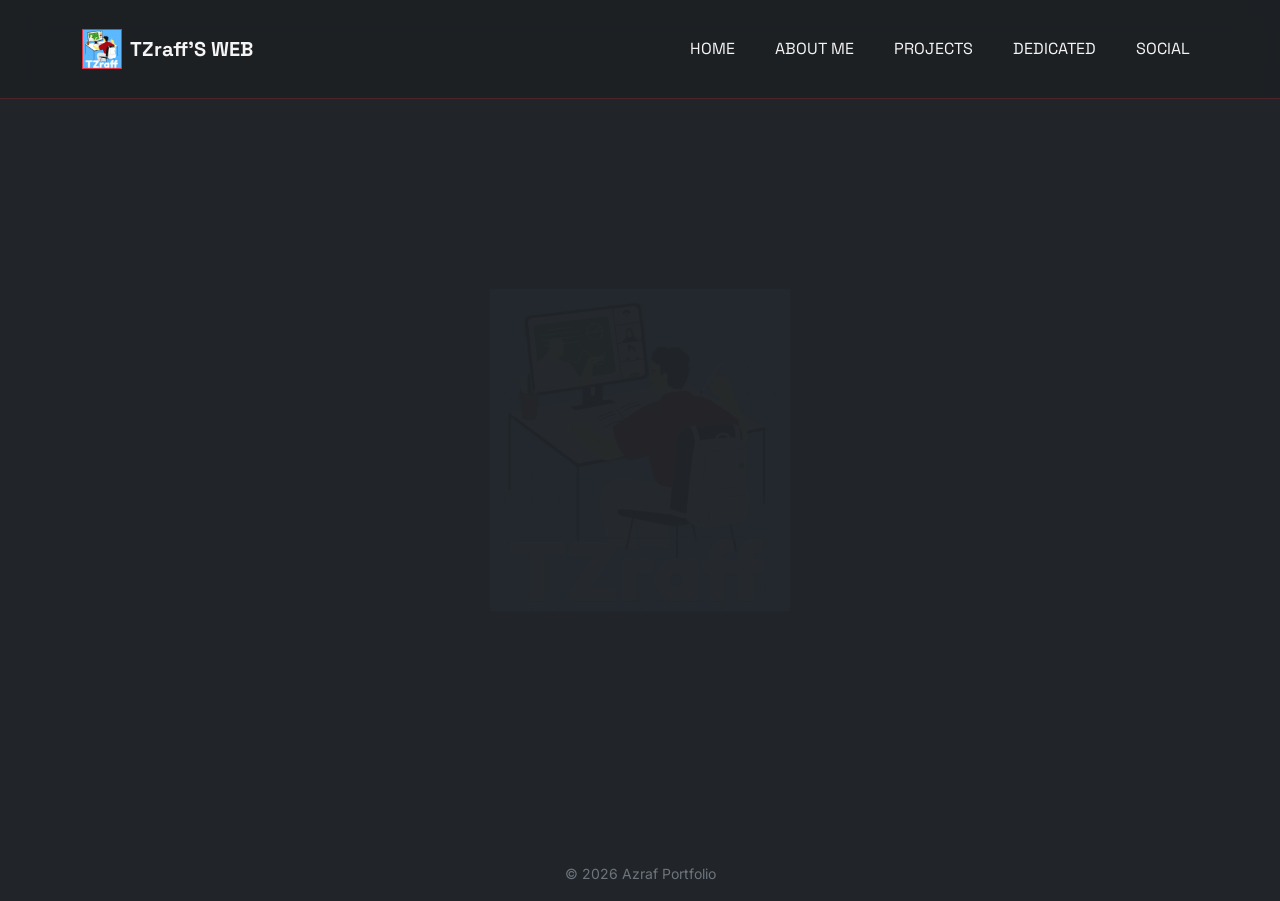
==== commit ed32d246: "adding new gmail as social" ====
--- a/index.html
+++ b/index.html
@@ -1,5 +1,5 @@
 <!DOCTYPE html>
-<html lang="id">
+<html lang="en">
   <head>
     <meta charset="utf-8">
     <meta name="viewport" content="width=device-width, initial-scale=1">
@@ -58,22 +58,22 @@
             
             <!-- Kolom Teks (Kiri) -->
             <article class="col-md-6 text-center text-md-start pe-md-5">
-                <h1 class="mb-4 text-uppercase">WELCOME TO MY SITE</h1> <!--[cite: 1] -->
+                <h1 class="mb-4 text-uppercase">WELCOME TO MY SITE</h1>
                 <p class="fs-5">
-                    I am a Informatics Engineering student from<br> <!--[cite: 1] -->
-                    Electronic Engineering Polytechnic Institute of<br> <!--[cite: 1] -->
-                    Surabaya<br> <!--[cite: 1] -->
-                    currently, i am working on several projects <!--[cite: 1] -->
+                    I am a Informatics Engineering student from<br>
+                    Electronic Engineering Polytechnic Institute of<br>
+                    Surabaya<br>
+                    currently, i am working on several projects
                 </p>
             </article>
 
             <!-- Kolom Gambar (Kanan) -->
             <aside class="col-md-6">
-                <!-- Kotak abu-abu sebagai pengganti gambar -->
-                <div class="kotak-home bg-secondary bg-opacity-25 justify-content-center align-items-center">
+                <!-- Kotak abu-abu diubah menjadi figure semantik -->
+                <figure class="kotak-home bg-secondary bg-opacity-25 justify-content-center align-items-center m-0">
                     <img src="assets/foto-home.jpeg" alt="pria tampan">
-                    <p class="photo-caption">Photo by: Afrizzal Dede Pratama Hartono</p>
-                </div>
+                    <figcaption class="photo-caption">Photo by: Afrizzal Dede Pratama Hartono</figcaption>
+                </figure>
             </aside>
 
         </section>
@@ -81,10 +81,8 @@
         <!-- BAGIAN PROYEK -->
         <section class="mt-5 pt-5">
             
-            <!-- Judul Seksi Proyek -->
-            <div class="text-center mb-5">
-                <h2>Featured Projects</h2> <!--[cite: 1] -->
-            </div>
+            <!-- Judul Seksi Proyek (Div wrapper dihapus, kelas dipindah langsung ke h2) -->
+            <h2 class="text-center mb-5">Featured Projects</h2>
 
             <!-- Grid 3 Kolom untuk Kartu Proyek -->
             <div class="row g-4">
@@ -92,24 +90,24 @@
                 <!-- Proyek 1 -->
                 <article class="col-md-4">
                     <a class="card bg-secondary bg-opacity-25 h-100 p-4 border-0 rounded-0" href="projects.html#behind-the-closed-eyes">
-                        <h3 class="h5 text-center mb-3">Behind The Closed Eye</h3> <!--[cite: 1] -->
-                        <p class="small">A horror game with unique mechanism</p> <!--[cite: 1] -->
+                        <h3 class="h5 text-center mb-3">Behind The Closed Eye</h3>
+                        <p class="small">A horror game with unique mechanism</p>
                     </a>
                 </article>
 
                 <!-- Proyek 2 -->
                 <article class="col-md-4">
                     <a class="card bg-secondary bg-opacity-25 h-100 p-4 border-0 rounded-0" href="projects.html#unbound--">
-                        <h3 class="h5 text-center mb-3">Unbound</h3> <!--[cite: 1] -->
-                        <p class="small">A story planned to be webnovel or game</p> <!--[cite: 1] -->
+                        <h3 class="h5 text-center mb-3">Unbound</h3>
+                        <p class="small">A story planned to be webnovel or game</p>
                     </a>
                 </article>
 
                 <!-- Proyek 3 -->
                 <article class="col-md-4">
-                    <a class="card bg-secondary bg-opacity-25 h-100 p-4 border-0 rounded-0" href="projects.html#days-in-between" >
-                        <h3 class="h5 text-center mb-3">Days in Between</h3> <!--[cite: 1] -->
-                        <p class="small">Sim game concept, about life of PENS Student</p> <!--[cite: 1] -->
+                    <a class="card bg-secondary bg-opacity-25 h-100 p-4 border-0 rounded-0" href="projects.html#days-in-between">
+                        <h3 class="h5 text-center mb-3">Days in Between</h3>
+                        <p class="small">Sim game concept, about life of PENS Student</p>
                     </a>
                 </article>
 
--- a/style.css
+++ b/style.css
@@ -1,3 +1,19 @@
+/*
+ * PORTFOLIO STYLESHEET
+ * --------------------------------------------------
+ * Organized by:
+ * 1. Global typography
+ * 2. Header & navigation
+ * 3. General / About
+ * 4. Timeline
+ * 5. Projects
+ * 6. The Closed Eyes
+ * 7. Responsive rules
+ * 8. Social
+ * 9. Background decoration
+ * --------------------------------------------------
+ */
+
 /* =========================================
    GLOBAL TYPOGRAPHY
    ========================================= */
@@ -58,6 +74,7 @@
     color: #f5f5f5;
 }
 
+
 .navbar .nav-link:hover {
     color: #dc3545;
 }
@@ -131,7 +148,6 @@
     height: auto;
     display: block;
 }
-
 
 .kotak-home .border {
     height: 100%;
@@ -243,7 +259,6 @@
     margin-bottom: 0;
 }
 
-
 /* =========================================
    PROJECTS - GENERAL
    ========================================= */
@@ -338,7 +353,6 @@
     font-weight: bold;
 }
 
-
 /* =========================================
    PROJECT INFORMATION
    ========================================= */
@@ -373,27 +387,10 @@
     background-color: #212529;
 }
 
-
 /* =========================================
    THE CLOSED EYES
    ========================================= */
 
-/*
-.page-monospace {
-    font-family: 'Courier New', Courier, monospace;
-}
-
-.page-monospace p,
-.page-monospace h1,
-.page-monospace h2,
-.page-monospace h3,
-.page-monospace h4,
-.page-monospace h5 {
-    letter-spacing: 0.5px;
-}
-*/
-
-
 /* ---------- Typography & Title ---------- */
 
 .title-box-gray {
@@ -449,7 +446,6 @@
 
     padding: 2.5rem;
 }
-
 
 /* ---------- Dividers ---------- */
 
@@ -511,7 +507,6 @@
 .divider-barbell::after {
     right: -10px;
 }
-
 
 /* ---------- Flowchart ---------- */
 
@@ -574,7 +569,6 @@
     width: 45%;
 }
 
-
 /* ---------- Info Cards & Placeholders ---------- */
 
 .info-card {
@@ -619,7 +613,6 @@
 .placeholder-box-tall {
     min-height: 400px;
 }
-
 
 /* =========================================
    RESPONSIVE - MAX WIDTH 767.98px
@@ -665,7 +658,6 @@
         margin-left: 15px;
     }
 
-
     /* ---------- Projects ---------- */
 
     .project-marker {
@@ -692,7 +684,6 @@
         max-width: 100%;
     }
 
-
     /* ---------- The Closed Eyes ---------- */
 
     .flowchart-line-horizontal {
@@ -708,20 +699,6 @@
    STYLE KHUSUS HALAMAN: SOCIAL
    ========================================= */
 
-/* Class Font Monospace (Jika belum ada dari halaman sebelumnya) */
-
-.tracking-wide {
-    letter-spacing: 2px;
-}
-.heading-box {
-    display: inline-block;
-    background-color: rgba(108, 117, 125, 0.5);
-    padding: 0.5rem 3rem;
-    font-weight: bold;
-    font-size: 1.1rem;
-    letter-spacing: 2px;
-}
-
 /* Kotak Terminal Status */
 .social-terminal {
     background-color: rgba(108, 117, 125, 0.25);
@@ -740,6 +717,7 @@
     padding: 1.5rem 2rem;
     width: 100%;
     max-width: 450px;
+    z-index: 10;
 }
 
 /* Angka Bulat di sebelah Kartu */
@@ -765,13 +743,13 @@
         flex-direction: row-reverse;
         justify-content: flex-start !important;
     }
-    
+
     /* Memindahkan margin angka bulat ketika dibalik */
     .social-item-right .social-number {
         margin-left: 0 !important;
         margin-right: 1rem !important;
     }
-    
+
     .social-item-left .social-number {
         margin-right: 1rem !important;
     }
@@ -780,8 +758,6 @@
         padding: 1.2rem;
     }
 }
-
-
 
 .background-web {
     position: fixed;
@@ -827,4 +803,4 @@
 
 .social-wrapper::after {
     right: -30px;
-}+}
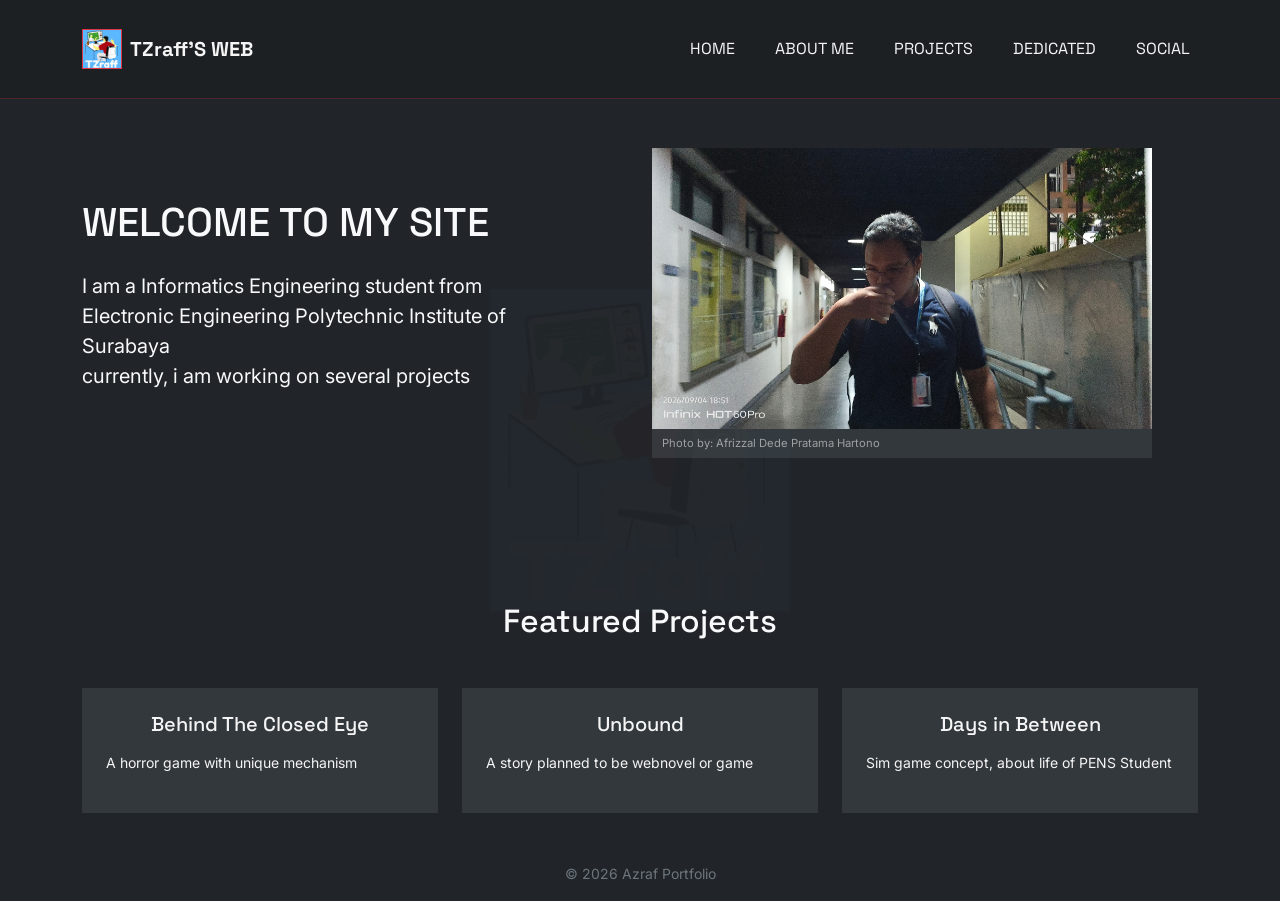
==== commit bc66d047: "nambah fitur filter" ====
--- a/index.html
+++ b/index.html
@@ -7,6 +7,8 @@
     <link rel="icon" href="assets/logo TZraff.jpeg">
     <link href="assets/bootstrap-5.3.8-dist/bootstrap-5.3.8-dist/css/bootstrap.min.css" rel="stylesheet">
     <link rel="stylesheet" href="style.css">
+    <script src="assets/bootstrap-5.3.8-dist/bootstrap-5.3.8-dist/js/bootstrap.bundle.min.js" defer></script>
+    <script src="global.js" defer></script>
   </head>
   <body class="bg-dark text-light">
 
@@ -120,7 +122,6 @@
         </footer>
         
     </main>
-    <script src="assets/bootstrap-5.3.8-dist/bootstrap-5.3.8-dist/js/bootstrap.bundle.min.js"></script>
-    <script src="global.js"></script>
+    
   </body>
 </html>
--- a/style.css
+++ b/style.css
@@ -74,7 +74,6 @@
     color: #f5f5f5;
 }
 
-
 .navbar .nav-link:hover {
     color: #dc3545;
 }
@@ -112,6 +111,7 @@
     filter: blur(0) grayscale(0);
     transform: translateY(0) scale(1);
 }
+
 /* =========================================
    GENERAL / ABOUT
    ========================================= */
@@ -284,6 +284,45 @@
 
 .project-item {
     position: relative;
+}
+
+.project-item.sembunyi {
+    display: none;
+}
+
+.project-filter {
+    max-width: 520px;
+    margin-left: auto;
+    margin-right: auto;
+    padding: 0.45rem;
+    background-color: rgba(108, 117, 125, 0.25);
+}
+
+.filter-btn {
+    flex: 1 1 0;
+    min-width: 5.5rem;
+    padding: 0.4rem 0.75rem;
+    border: 0;
+    background-color: transparent;
+    color: #f5f5f5;
+    cursor: pointer;
+    font-family: 'Space Grotesk', sans-serif;
+    font-size: 0.8rem;
+    font-weight: 700;
+    letter-spacing: 0.12em;
+    text-transform: uppercase;
+}
+
+.filter-btn:hover,
+.filter-btn:focus-visible {
+    color: #dc3545;
+    outline: none;
+}
+
+.filter-btn.aktif {
+    background-color: rgba(108, 117, 125, 0.5);
+    color: #f5f5f5;
+    box-shadow: inset 0 -2px 0 #dc3545;
 }
 
 .project-marker {
